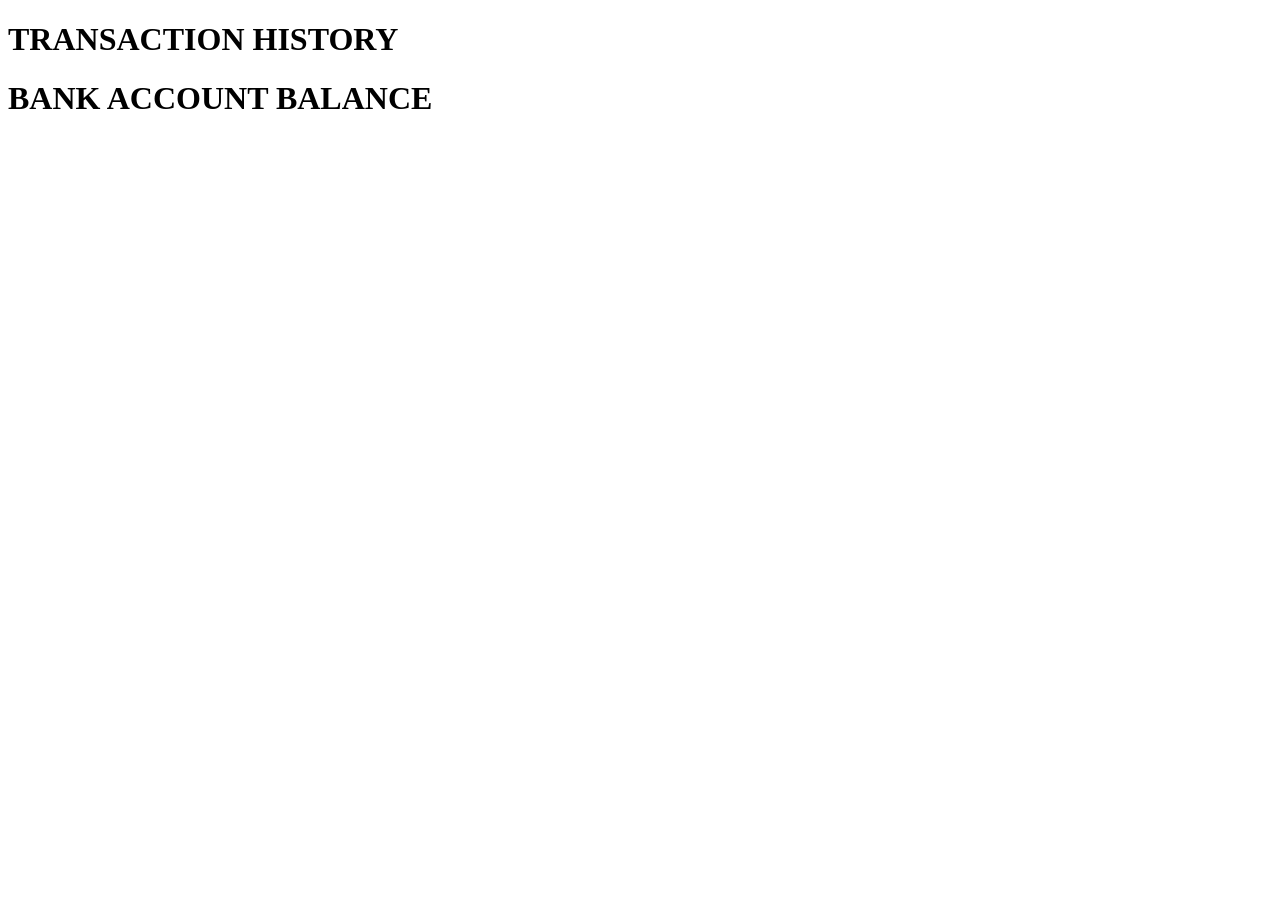
==== src/main/resources/templates/userStats.html @ 46a7f943 "Update #4" ====
<!DOCTYPE html>
<html lang="en" xmlns:th="http://www.thymeleaf.org">
<head>
    <meta charset="UTF-8">
    <title>Title</title>
</head>
<body>
<h1> TRANSACTION HISTORY</h1>
<h3> <span th:text="${transactionHistory}"></span></h3>
<h1> BANK ACCOUNT BALANCE</h1>
<h3> <span th:text="${usrBalance}"></span></h3>
</body>
</html>
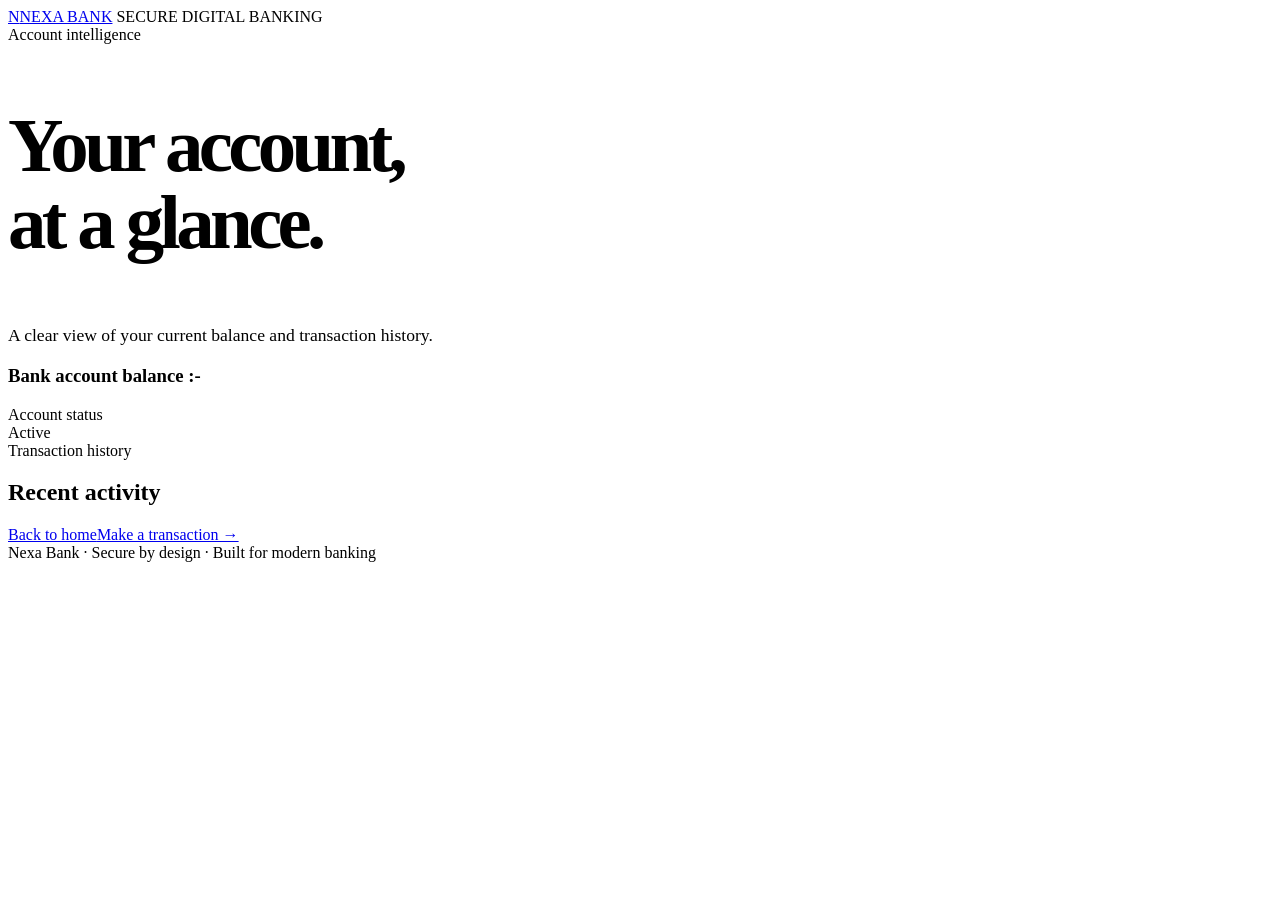
==== commit 6ef37632: "Fix #1" ====
--- a/src/main/resources/templates/userStats.html
+++ b/src/main/resources/templates/userStats.html
@@ -1,13 +1,41 @@
 <!DOCTYPE html>
 <html lang="en" xmlns:th="http://www.thymeleaf.org">
 <head>
-    <meta charset="UTF-8">
-    <title>Title</title>
+<meta charset="UTF-8">
+<meta name="viewport" content="width=device-width, initial-scale=1.0">
+<title>Account Stats | Nexa Bank</title>
+<link rel="stylesheet" href="/static/css/bank.css">
 </head>
 <body>
-<h1> TRANSACTION HISTORY</h1>
-<h3> <span th:text="${transactionHistory}"></span></h3>
-<h1> BANK ACCOUNT BALANCE</h1>
-<h3> <span th:text="${usrBalance}"></span></h3>
+<div class="page">
+<nav class="nav">
+  <a class="brand" href="/"><span class="logo">N</span>NEXA BANK</a>
+  <span class="nav-tag">SECURE DIGITAL BANKING</span>
+</nav>
+
+<main>
+<section class="section">
+<div class="container">
+<div class="reveal">
+<div class="eyebrow">Account intelligence</div>
+<h1 style="font-size:clamp(2.7rem,6vw,5rem);line-height:1;letter-spacing:-.06em">Your account,<br><span style="color:var(--accent)">at a glance.</span></h1>
+<p style="color:var(--muted);font-size:1.1rem">A clear view of your current balance and transaction history.</p>
+</div>
+<div class="stats">
+<h3>Bank account balance :- <span th:text="${usr_balance}"></span></h3>
+<div class="card stat reveal"><div class="label">Account status</div><div class="value">Active</div></div>
+</div>
+<div class="card history reveal">
+<div class="eyebrow">Transaction history</div>
+<h2>Recent activity</h2>
+<div class="history-content" th:text="${transaction_history}"></div>
+</div>
+<div class="actions reveal"><a href="/" class="btn btn-light">Back to home</a><a href="/transaction" class="btn">Make a transaction →</a></div>
+</div>
+</section>
+</main>
+<footer class="footer"><div class="container">Nexa Bank · Secure by design · Built for modern banking</div></footer>
+</div>
+<script src="/static/js/bank.js"></script>
 </body>
 </html>
